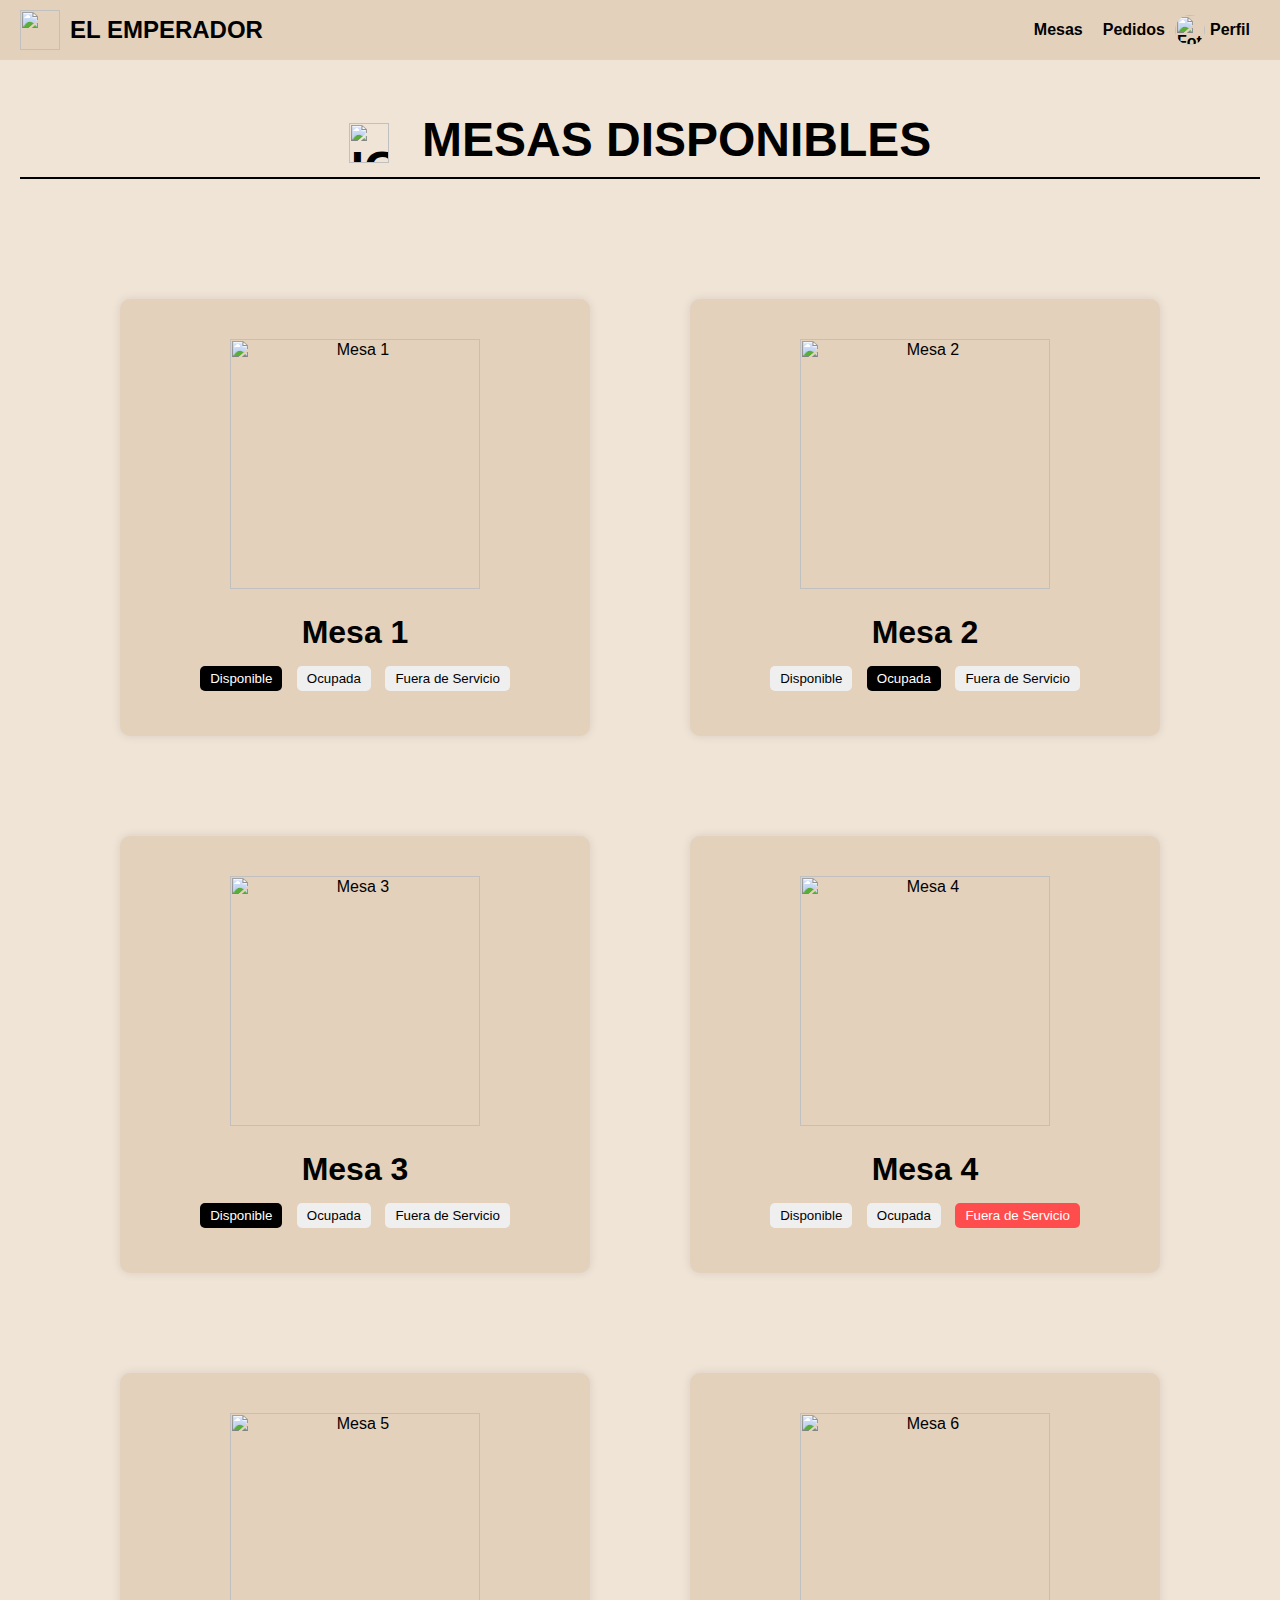
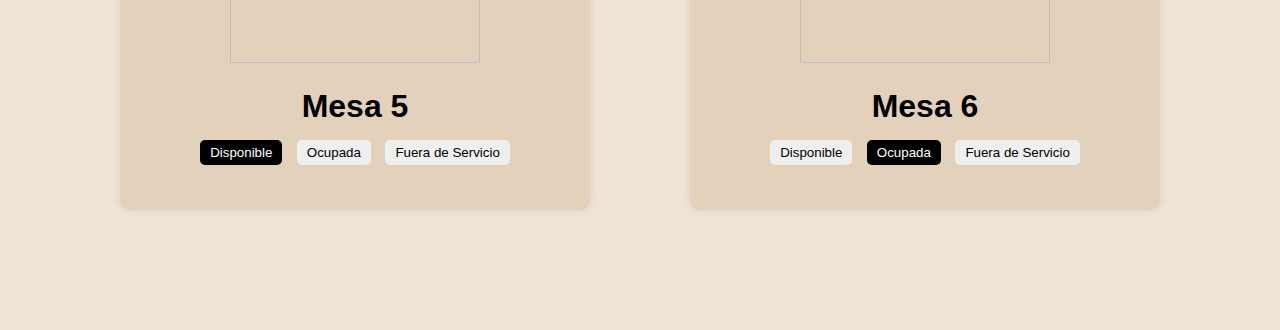
==== html_IUS_Mesas/index.html @ bb5ebe27 "changes" ====
<html lang="es">
<head>
    <meta charset="UTF-8">
    <meta name="viewport" content="width=device-width, initial-scale=1.0">
    <title>Mesas Disponibles - El Emperador</title>
    <link rel="stylesheet" href="styles.css">
</head>
<body>
    <header>
        <div class="logo">
            <img src="C:\Users\Usuario\OneDrive\Desarrollo de Software III\Interfaz_de_usuario\vistas_Tesis\html_IUS_Mesas\logo el emperador.png">
            <span class="logo-text">EL EMPERADOR</span>
        </div>
        <nav>
            <a href="#">Mesas</a>
            <a href="#">Pedidos</a>
            <a href="#" class="profile-link">
                <img src="C:\Users\Usuario\OneDrive\Desarrollo de Software III\Interfaz_de_usuario\vistas_Tesis\html_IUS_Mesas\pngwing.com (29).png" alt="Foto de perfil" class="profile-pic">
                <span>Perfil</span>
            </a>
        </nav>
    </header>
    <main>
        <h1>
            <div class="icon-container">
            <img src="C:\Users\Usuario\OneDrive\Desarrollo de Software III\Interfaz_de_usuario\vistas_Tesis\html_IUS_Mesas\pngwing.com (31).png" alt="Icono" class="icon">
        </div>
        Mesas Disponibles</h1>
        <section class="tables">
            <div class="table">
                <div class="table-icon">
                    <img src="C:\Users\Usuario\OneDrive\Desarrollo de Software III\Interfaz_de_usuario\vistas_Tesis\html_IUS_Mesas\pngwing.com (28).png" alt="Mesa 1">
                </div>
                <div class="table-name">Mesa 1</div>
                <div class="table-status">
                    <button class="available">Disponible</button>
                    <button>Ocupada</button>
                    <button>Fuera de Servicio</button>
                </div>
            </div>
            <div class="table">
                <div class="table-icon">
                    <img src="C:\Users\Usuario\OneDrive\Desarrollo de Software III\Interfaz_de_usuario\vistas_Tesis\html_IUS_Mesas\pngwing.com (28).png" alt="Mesa 2">
                </div>
                <div class="table-name">Mesa 2</div>
                <div class="table-status">
                    <button>Disponible</button>
                    <button class="occupied">Ocupada</button>
                    <button>Fuera de Servicio</button>
                </div>
            </div>
            <div class="table">
                <div class="table-icon">
                    <img src="C:\Users\Usuario\OneDrive\Desarrollo de Software III\Interfaz_de_usuario\vistas_Tesis\html_IUS_Mesas\pngwing.com (28).png" alt="Mesa 3">
                </div>
                <div class="table-name">Mesa 3</div>
                <div class="table-status">
                    <button class="available">Disponible</button>
                    <button>Ocupada</button>
                    <button>Fuera de Servicio</button>
                </div>
            </div>
            <div class="table">
                <div class="table-icon">
                    <img src="C:\Users\Usuario\OneDrive\Desarrollo de Software III\Interfaz_de_usuario\vistas_Tesis\html_IUS_Mesas\pngwing.com (28).png" alt="Mesa 4">
                </div>
                <div class="table-name">Mesa 4</div>
                <div class="table-status">
                    <button>Disponible</button>
                    <button>Ocupada</button>
                    <button class="out-of-service">Fuera de Servicio</button>
                </div>
            </div>
            <div class="table">
                <div class="table-icon">
                    <img src="C:\Users\Usuario\OneDrive\Desarrollo de Software III\Interfaz_de_usuario\vistas_Tesis\html_IUS_Mesas\pngwing.com (28).png" alt="Mesa 5">
                </div>
                <div class="table-name">Mesa 5</div>
                <div class="table-status">
                    <button class="available">Disponible</button>
                    <button>Ocupada</button>
                    <button>Fuera de Servicio</button>
                </div>
            </div>
            <div class="table">
                <div class="table-icon">
                    <img src="C:\Users\Usuario\OneDrive\Desarrollo de Software III\Interfaz_de_usuario\vistas_Tesis\html_IUS_Mesas\pngwing.com (28).png" alt="Mesa 6">
                </div>
                <div class="table-name">Mesa 6</div>
                <div class="table-status">
                    <button>Disponible</button>
                    <button class="occupied">Ocupada</button>
                    <button>Fuera de Servicio</button>
                </div>
            </div>
        </section>
    </main>
</body>
</html>
---- html_IUS_Mesas/styles.css ----
body {
    font-family: Arial, sans-serif;
    background-color: #f0e4d7;
    margin: 0;
    padding: 0;
}

header {
    background-color: #e3d1bb;
    display: flex;
    justify-content: space-between;
    align-items: center;
    padding: 10px 20px;

}

header .logo {
    display: flex;
    align-items: center;
}

header .logo img {
    height: 40px;
    margin-right: 10px;
}

header .logo-text {
    font-weight: 700; 
    font-size: 1.5em; 
}

header nav {
    display: flex;
    align-items: center;
}

header nav a {
    text-decoration: none;
    color: #000;
    margin: 0 10px;
    font-weight: bold;
    display: flex;
    align-items: center;
}

header nav a.profile-link {
    margin-left: auto;
}

header nav a.profile-link .profile-pic {
    width: 30px;
    height: 30px;
    border-radius: 50%;
    margin-right: 5px;
}

main {
    padding: 20px;
}

h1 {
    text-align: center;
    color: #000;
    font-size: 3em;
    font-weight: bold;
    text-transform: uppercase; 
    margin-bottom: 20px; 
    border-bottom: 2px solid #000; 
    padding-bottom: 10px; 
}


.tables {
    display: grid;
    grid-template-columns: repeat(auto-fill, minmax(370px, 1fr));
    gap: 100px;
    padding: 100px;
}

.table {
    background-color: #e3d1bb;
    padding: 40px;
    border-radius: 10px;
    box-shadow: 0 0 10px rgba(0, 0, 0, 0.1);
    text-align: center;
}

.table-icon img {
    width: 250px;
    height: auto;
}

.table-status {
    margin-top: 10px;
}

.table-status button {
    margin: 5px;
    padding: 5px 10px;
    border: none;
    border-radius: 5px;
    cursor: pointer;
}

.table-status button:hover {
    transform: scale(1.05); /* Agrandar al hacer hover */
}

.available {
    background-color: #000;
    color: #fff;
}

.occupied {
    background-color: #000;
    color: #fff;
    border: 1px solid #000;
}

.out-of-service {
    background-color: #ff4d4d;
    color: #fff;
}

.table-name {
    font-size: 2em;
    margin-top: 25px;
    font-weight: bold;
}

.icon-container {
    display: inline-block; 
    margin-right: 20px; 
}

.icon {
    width: 40px; 
    height: 40px;
    vertical-align: middle; 
}
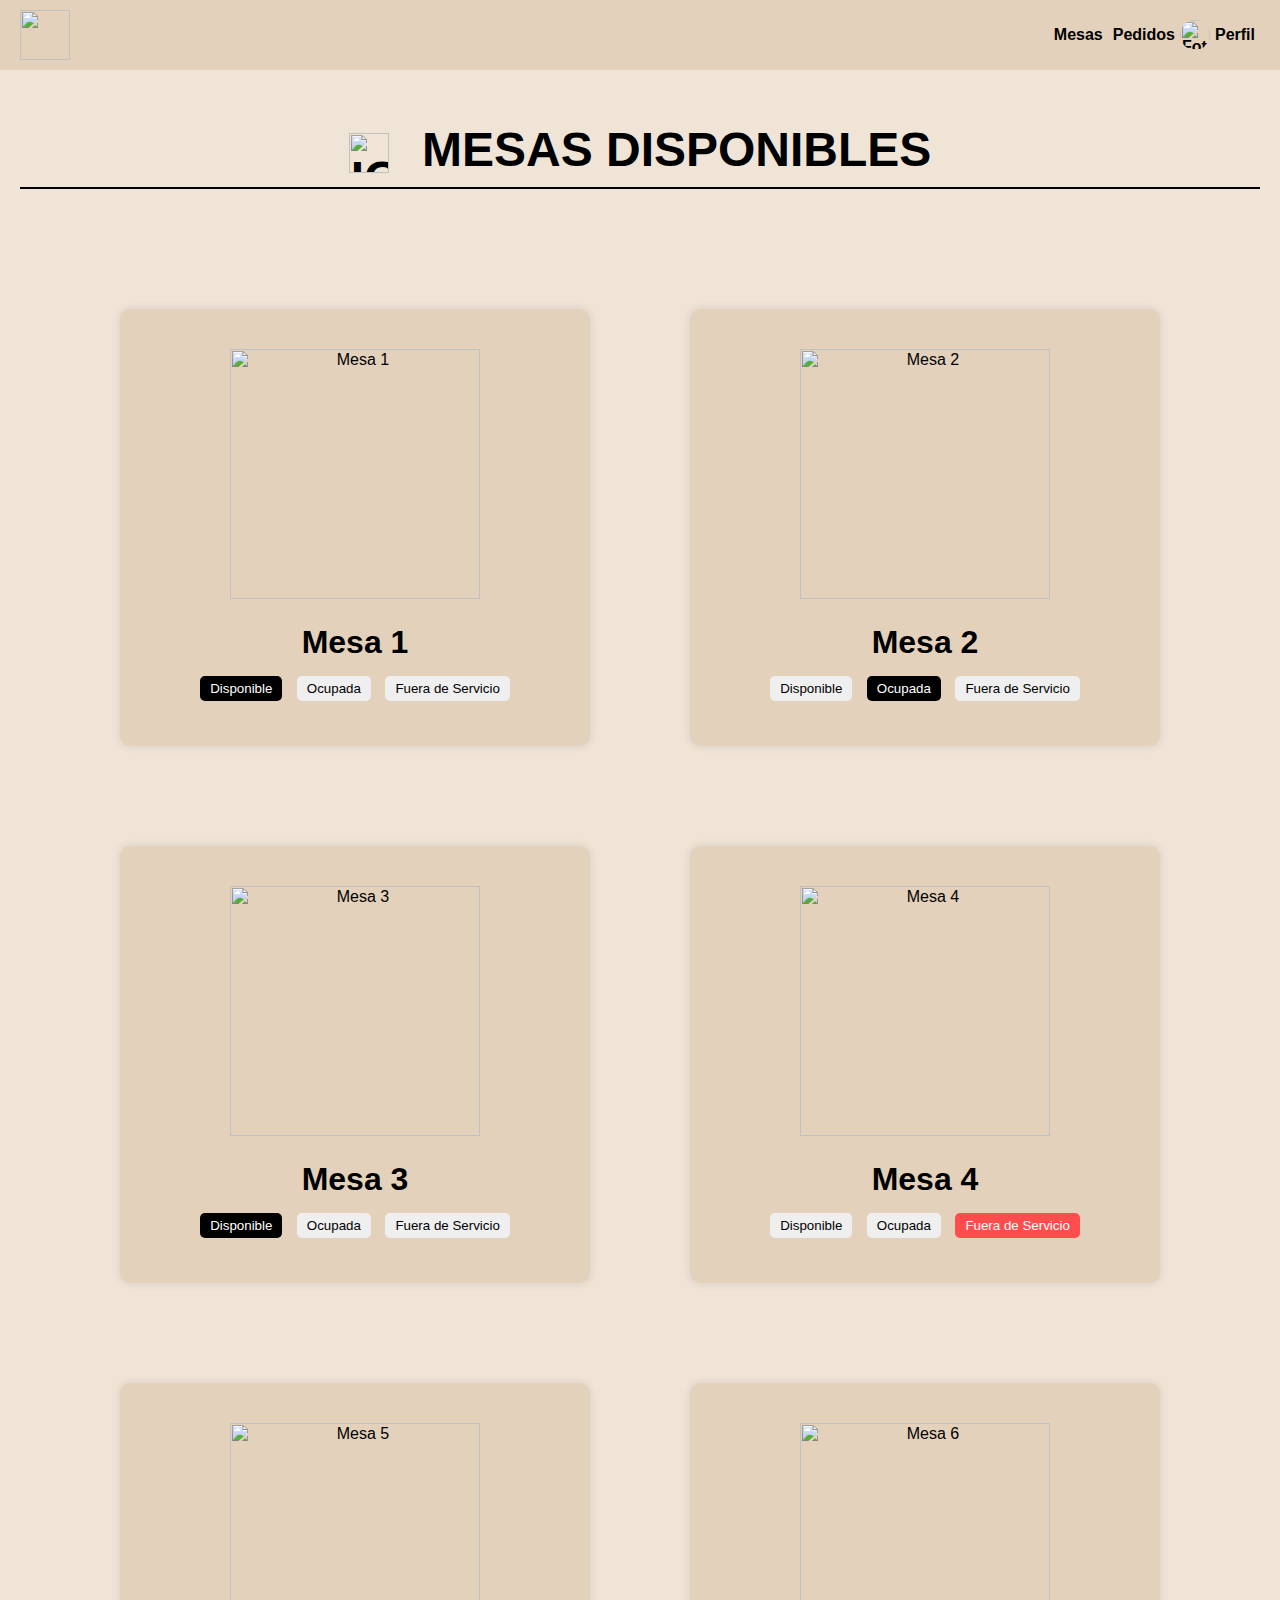
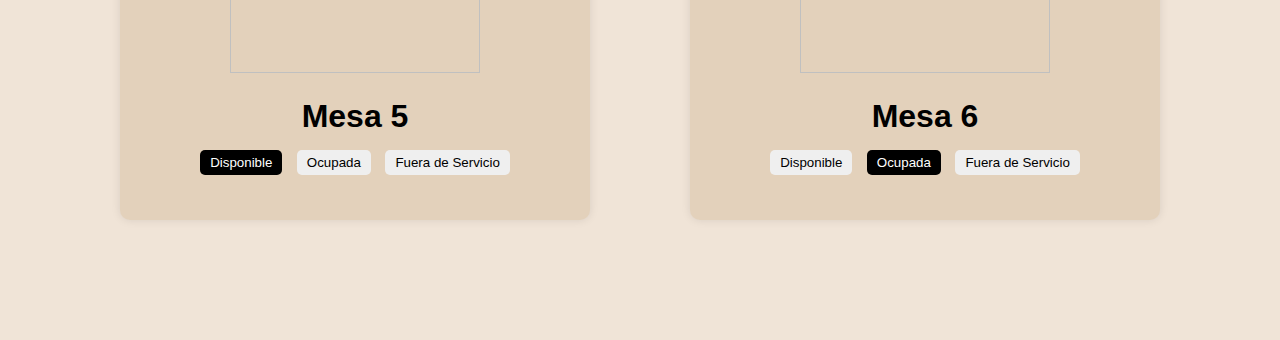
==== commit 945c6cf8: "changes" ====
--- a/html_IUS_Mesas/index.html
+++ b/html_IUS_Mesas/index.html
@@ -9,8 +9,7 @@
 <body>
     <header>
         <div class="logo">
-            <img src="C:\Users\Usuario\OneDrive\Desarrollo de Software III\Interfaz_de_usuario\vistas_Tesis\html_IUS_Mesas\logo el emperador.png">
-            <span class="logo-text">EL EMPERADOR</span>
+            <img src="C:\Users\Usuario\OneDrive\Desarrollo de Software III\Interfaz_de_usuario\vistas_Tesis\html_IUS_Mesas\LogoSample_ByTailorBrands-removebg-preview_(1)-transformed.png">
         </div>
         <nav>
             <a href="#">Mesas</a>
--- a/html_IUS_Mesas/styles.css
+++ b/html_IUS_Mesas/styles.css
@@ -20,12 +20,12 @@
 }
 
 header .logo img {
-    height: 40px;
-    margin-right: 10px;
+    height: 50px;
+    margin-right: 5px;
 }
 
 header .logo-text {
-    font-weight: 700; 
+    font-weight: 600; 
     font-size: 1.5em; 
 }
 
@@ -37,7 +37,7 @@
 header nav a {
     text-decoration: none;
     color: #000;
-    margin: 0 10px;
+    margin: 0 5px;
     font-weight: bold;
     display: flex;
     align-items: center;
